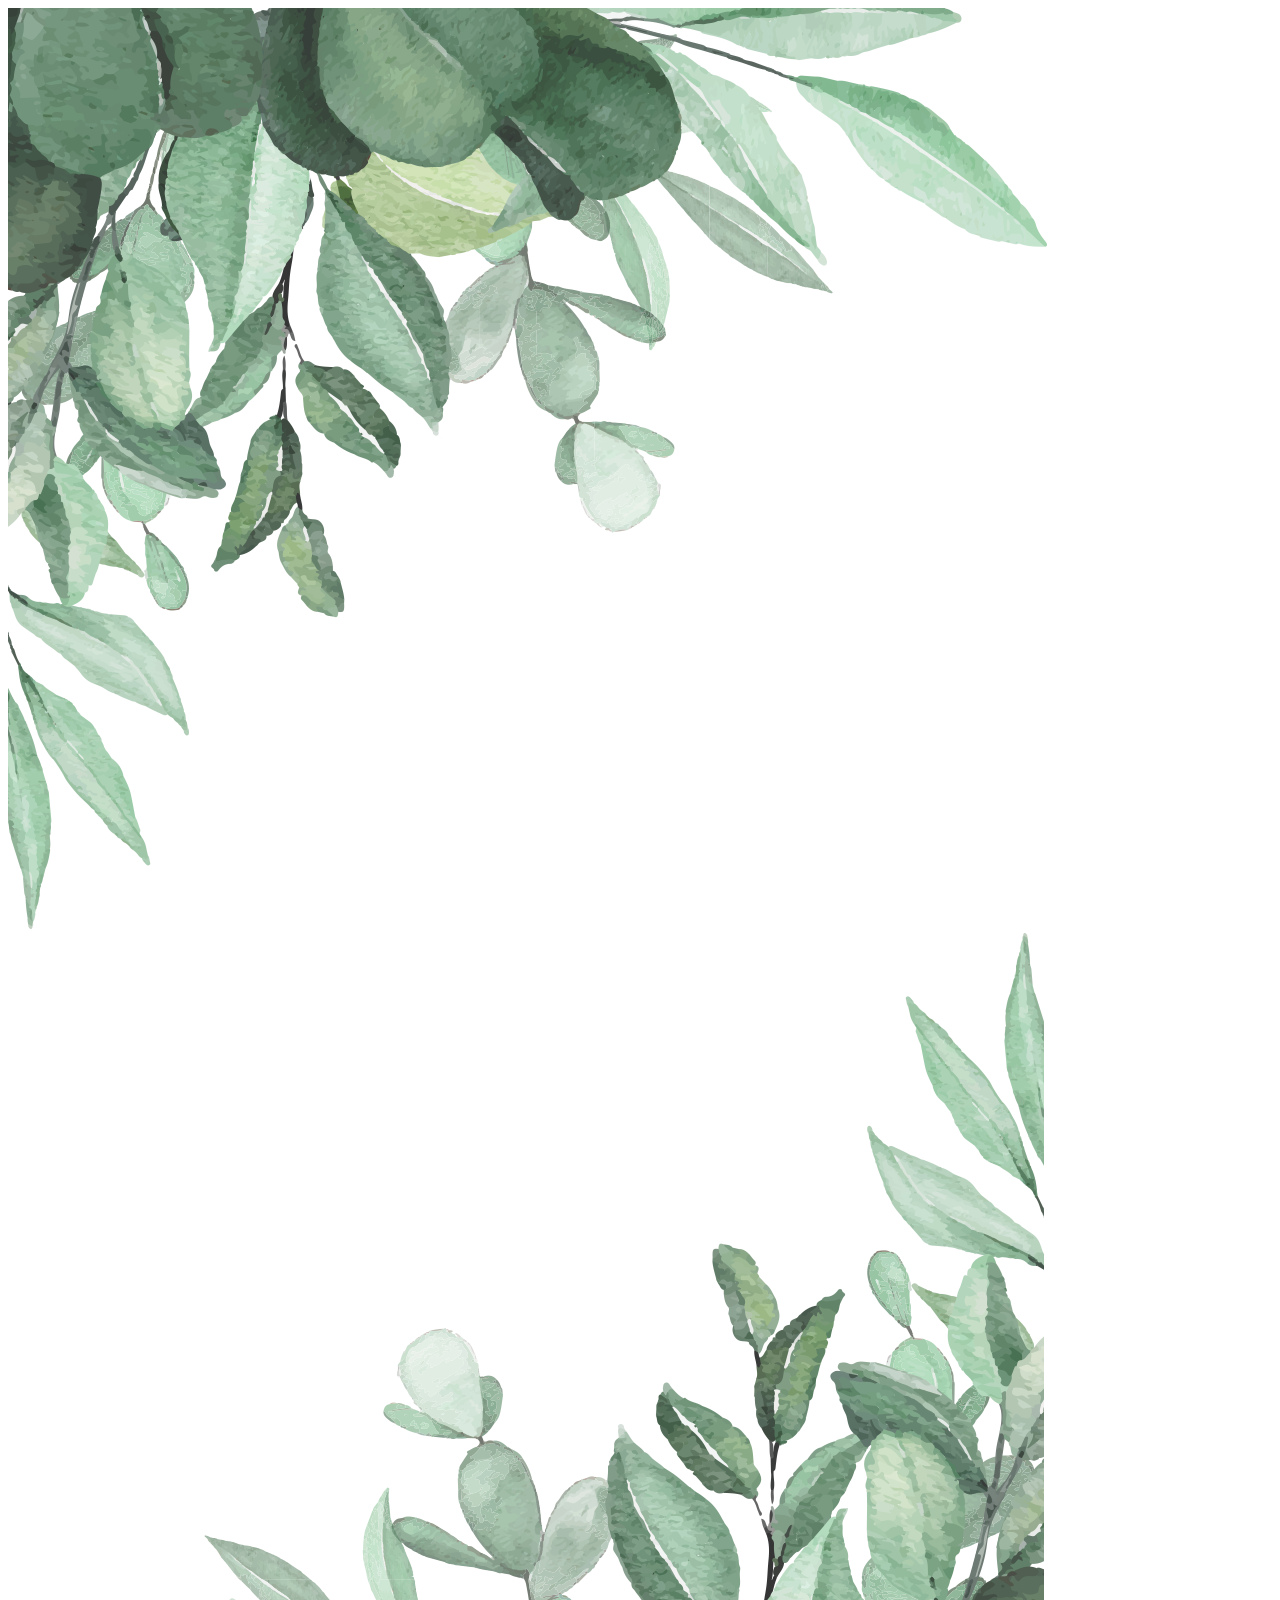
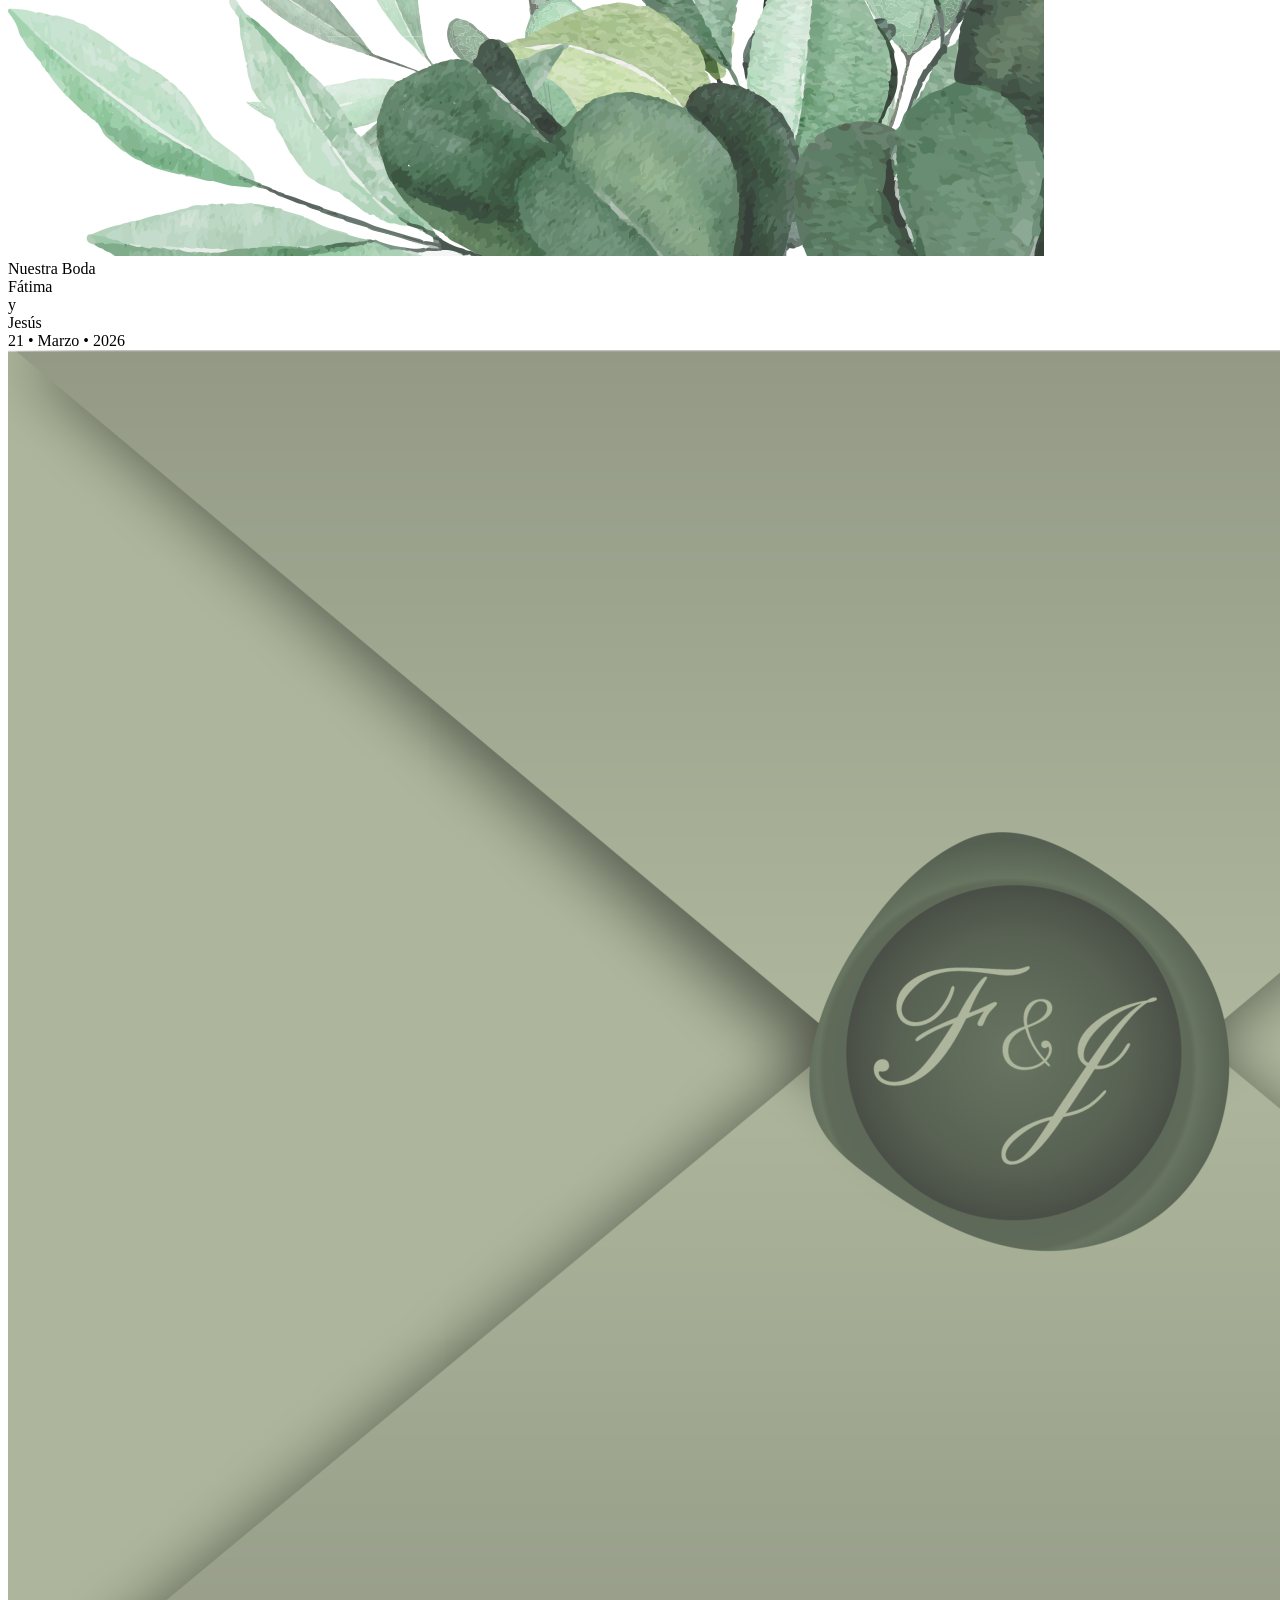
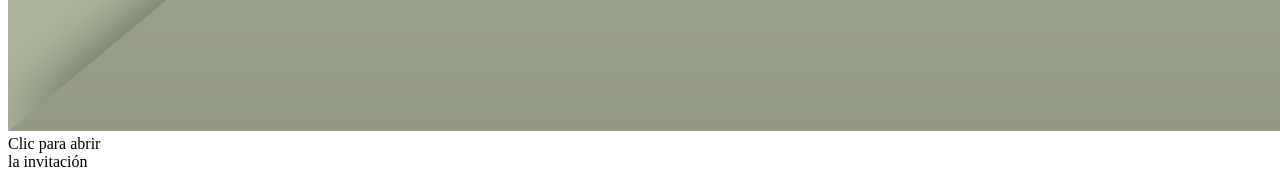
==== index.html @ 16a27e31 "Update index.html" ====
<!DOCTYPE html>
<html lang="es">
<head>
<meta charset="UTF-8">
<meta name="viewport" content="width=device-width, initial-scale=1.0">
<title>Fátima y Jesús</title>

<!-- Tipografía elegante para nombres -->
<link href="https://fonts.googleapis.com/css2?family=Great+Vibes&display=swap" rel="stylesheet">
<link href = "css-index-css" rel = "stylesheet">

</head>

<body>
<!-- Plantas decorativas fijas en las esquinas de la pantalla -->
<img src="ornamento-1.png" class="plant tl" alt="Planta esquina superior izquierda">
<img src="ornamento-4.png" class="plant br" alt="Planta esquina inferior derecha">

<div class="container">
  <!-- Línea superior -->
  <div class="title">Nuestra Boda</div>

  <!-- Nombres alineados al sobre -->
  <div class="names">
    <div class="name-left">Fátima</div>
    <div class="ampersand">y</div>
    <!--<div class="ampersand">&</div>-->
    <div class="name-right">Jesús</div>
  </div>

  <div class="date">21 • Marzo • 2026 </div>

  <!-- Sobre -->
  <img src="sobre-green.png" class="envelope-img" id="envelope" alt="Abrir invitación">

  <!-- Texto debajo del sobre -->
  <div class="click-text">
    Clic para abrir <br> la invitación
    <!-- Flecha punteada -->
  </div>
</div>

<script>
  const envelope = document.getElementById('envelope');
  envelope.addEventListener('click', () => {
    envelope.style.transform = "scale(1.1)";
    setTimeout(() => {
      window.location.href = "invitacion.html";
    }, 500);
  });
</script>

</body>
</html>
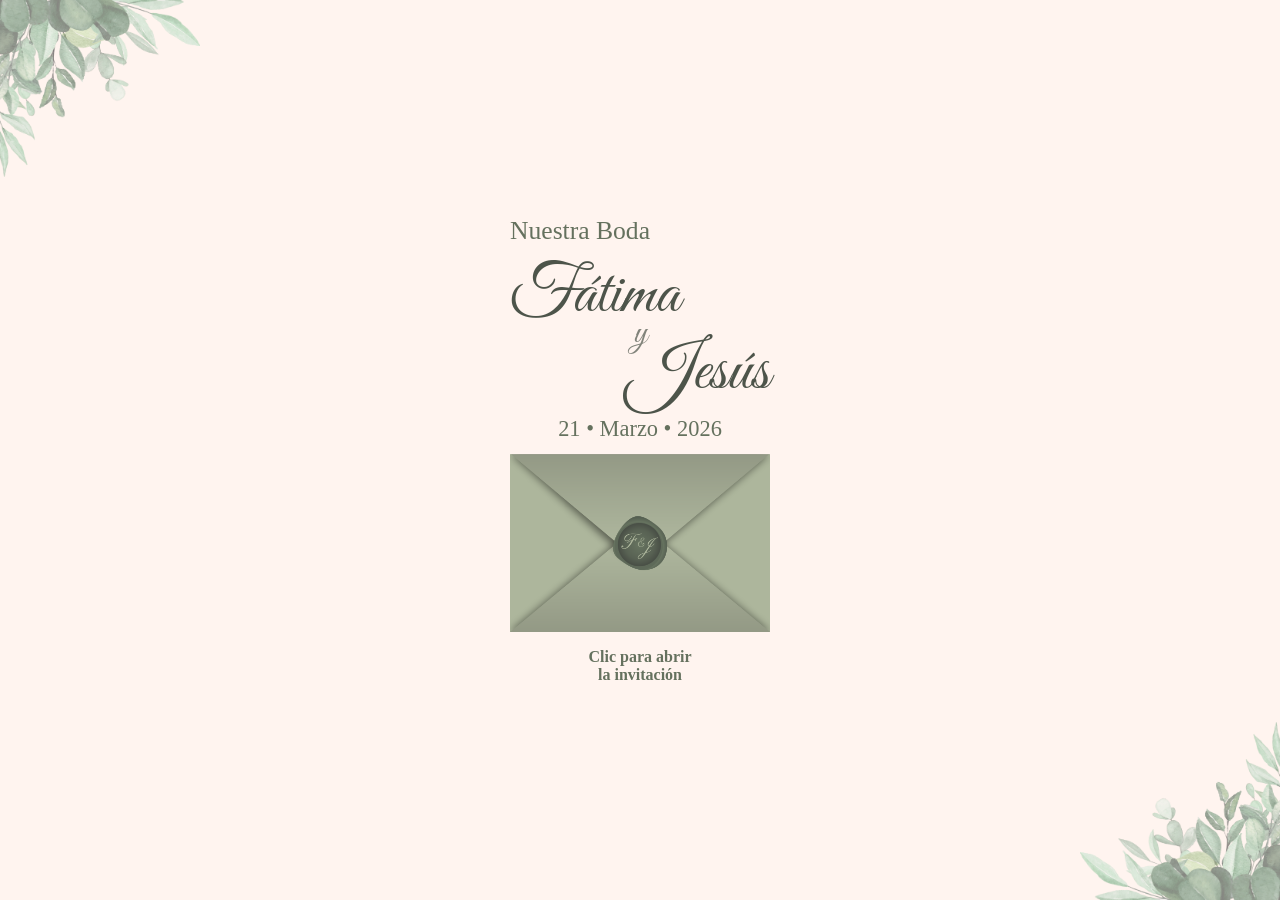
==== commit 4c8ff28f: "Update index.html" ====
--- a/index.html
+++ b/index.html
@@ -7,7 +7,105 @@
 
 <!-- Tipografía elegante para nombres -->
 <link href="https://fonts.googleapis.com/css2?family=Great+Vibes&display=swap" rel="stylesheet">
-<link href = "css-index-css" rel = "stylesheet">
+<style>
+   body, html {
+    margin: 0;
+    padding: 0;
+    height: 100%;
+    display: flex;
+    justify-content: center;
+    align-items: center;
+    background-color: #FFF4EF;
+    font-family: sans-serif;
+  }
+
+   /* Plantas decorativas fijas en las esquinas de la pantalla */
+  .plant {
+    position: fixed;
+    width: 200px;
+    opacity: 0.6;
+    z-index: 0; /* detrás del contenido */
+  }
+  .plant.tl { top: 0; left: 0; }
+  .plant.tr { top: 0; right: 0; }
+  .plant.bl { bottom: 0; left: 0; }
+  .plant.br { bottom: 0; right: 0; }
+
+
+  .container {
+    width: 260px;   /* mismo ancho que el sobre */
+    margin: 0 auto; /* centrar horizontalmente */
+    text-align: center;
+    position: relative;
+    z-index: 1;     /* sobre el fondo de plantas */
+  }
+  /* Línea superior: Nuestra Fiesta */
+  .title {
+    font-family: "Cambria";
+    font-size: 1.6rem;
+    font-weight: normal;
+    color: #65715E;
+    margin-bottom: 25px;
+    text-align: left;
+  }
+
+  /* Nombres alineados al sobre */
+  .names {
+    width: 260px; /* Igual al ancho del sobre */
+    font-family: 'Great Vibes', cursive;
+    color: #4D544A;
+    margin-bottom: 18px;
+    line-height: .75;
+  }
+
+  .name-left {
+    font-size: 4.2rem;
+    text-align: left;
+  }
+
+  .ampersand {
+    font-size: 2.2rem;
+    text-align: center;
+    opacity: 0.7;
+  }
+
+  .name-right {
+    font-size: 4.2rem;
+    text-align: right;
+  }
+
+  /* Sobre */
+  .envelope-img {
+    width: 260px;
+    cursor: pointer;
+  }
+
+  /* Texto debajo del sobre */
+  .click-text {
+    font-family: "Cambria";
+    font-size: 1rem;
+    color: #65715E;
+    margin-top: 12px;
+    font-weight: bold;
+    display: flex;
+    flex-direction: column;
+    align-items: center;
+  }
+
+  /* Flecha punteada */
+  .arrow-img {
+    width: 80px; /* Ajusta el tamaño de la flecha */
+    margin-top: 6px;
+  }
+
+  .date {
+    font-family: "Cambria", serif;
+    font-size: 1.4rem;
+    color: #65715E;
+    margin-bottom: 12px;
+
+  }
+</style>
 
 </head>
 
@@ -59,3 +157,5 @@
 
 
 
+
+
